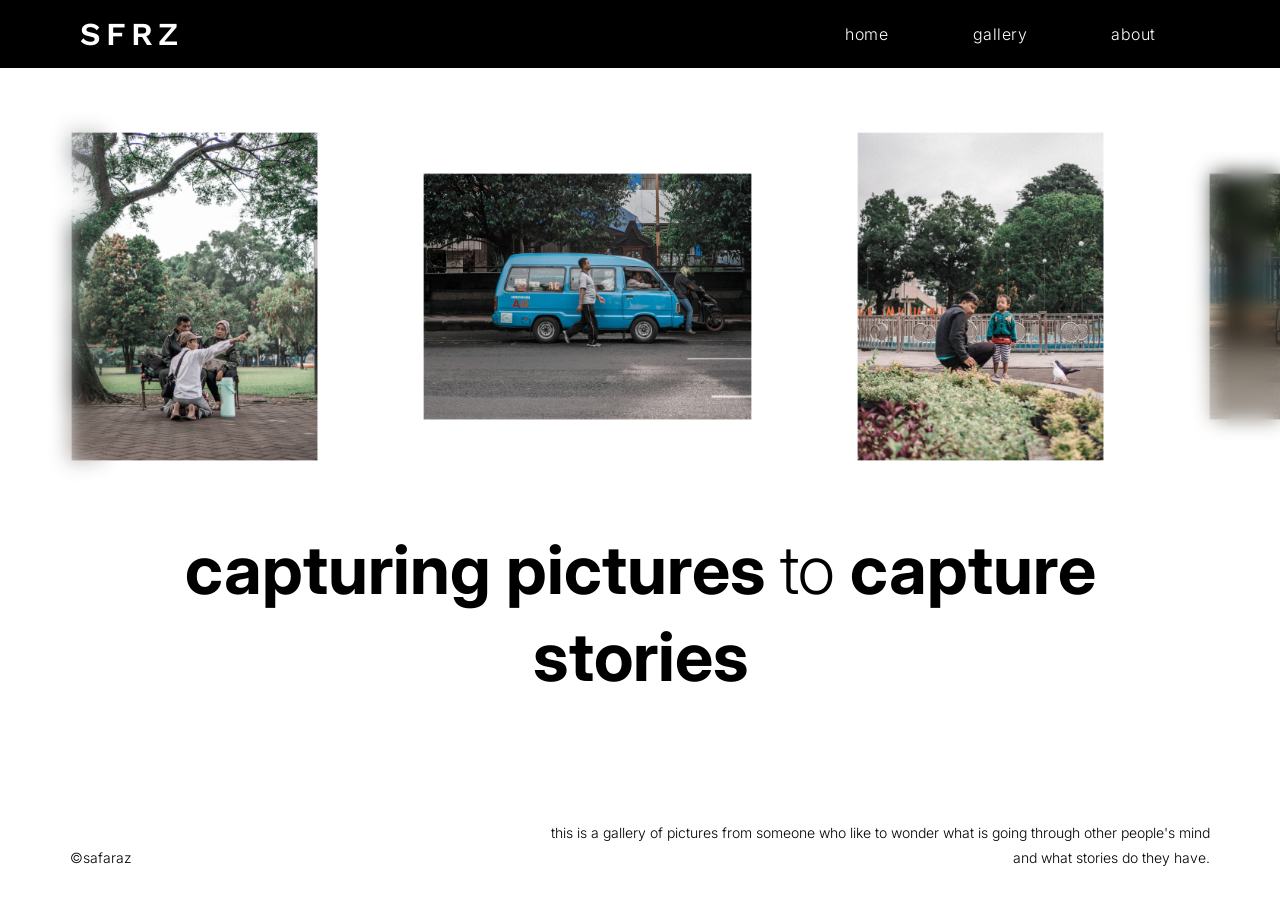
==== index.html @ 1890e8b4 "Home page done, gallery page done, about page done. Commit before adding loading feature" ====
<!DOCTYPE html>
<html lang="en">

<head>
    <meta charset="UTF-8">
    <meta name="viewport" content="width=device-width, initial-scale=1.0">
    <title>SFRZ</title>
    <link rel="preconnect" href="https://fonts.googleapis.com">
    <link rel="preconnect" href="https://fonts.gstatic.com" crossorigin>
    <link href="https://fonts.googleapis.com/css2?family=Montserrat:ital,wght@0,100..900;1,100..900&display=swap" rel="stylesheet">
    <link rel="preload" as="style" href="https://fonts.googleapis.com/css2?family=Work+Sans:wght@100..900&display=swap">
    <link href="https://fonts.googleapis.com/css2?family=Work+Sans:wght@100..900&display=swap" rel="stylesheet">
    <link rel="preload" as="style"
        href="https://fonts.googleapis.com/css2?family=Inter:ital,opsz,wght@0,14..32,100..900;1,14..32,100..900&display=swap">
    <link href="https://fonts.googleapis.com/css2?family=Inter:ital,opsz,wght@0,14..32,100..900;1,14..32,100..900&display=swap" rel="stylesheet">
    <link href="https://fonts.googleapis.com/css2?family=Epilogue:ital,wght@0,100..900;1,100..900&display=swap" rel="stylesheet">
    <link
        href="https://fonts.googleapis.com/css2?family=Poppins:ital,wght@0,300;0,400;0,500;0,600;0,700;0,800;1,300;1,400;1,500;1,600;1,700;1,800&display=swap"
        rel="stylesheet">
    <link href="https://fonts.googleapis.com/css2?family=Mona+Sans:ital,wght@0,200..900;1,200..900&display=swap" rel="stylesheet">
    <link rel="stylesheet" href="https://cdnjs.cloudflare.com/ajax/libs/font-awesome/6.6.0/css/all.min.css"
        integrity="sha512-Kc323vGBEqzTmouAECnVceyQqyqdsSiqLQISBL29aUW4U/M7pSPA/gEUZQqv1cwx4OnYxTxve5UMg5GT6L4JJg==" crossorigin="anonymous"
        referrerpolicy="no-referrer" />
    <link rel="icon" type="image/png" href="assets/favicon/favicon-96x96.png" sizes="96x96" />
    <link rel="icon" type="image/svg+xml" href="assets/favicon/favicon.svg" />
    <link rel="shortcut icon" href="assets/favicon/favicon.ico" />
    <link rel="apple-touch-icon" sizes="180x180" href="assets/favicon/apple-touch-icon.png" />
    <meta name="apple-mobile-web-app-title" content="SFRZ" />
    <link rel="manifest" href="assets/favicon/site.webmanifest" />
    <link rel="stylesheet" href="style.css">
</head>

<body>
    <header>
        <nav class="navbar">
            <div class="navbar-container">
                <div class="logo-and-toggler">
                    <a class="logo" href="index.html">SFRZ</a>
                    <button type="button" class="navmenu-toggler" id="navmenu-toggler">
                        <i class="fas fa-bars"></i>
                    </button>
                </div>
                <div class="collapsable-nav nav-collapse">
                    <ul class="navmenu">
                        <li class="nav-item">
                            <a href="/index.html" class="nav-link">Home</a>
                        </li>
                        <li class="nav-item">
                            <a href="/gallery.html" class="nav-link">Gallery</a>
                        </li>
                        <li class="nav-item">
                            <a href="/about.html" class="nav-link">About</a>
                        </li>
                    </ul>
                </div>
            </div>
        </nav>
    </header>
    <main>
        <div class="main-container">
            <div class="img-container">
                <div class="img-slider">
                    <img src="assets/img/1.jpg" alt="">
                    <img src="assets/img/2.jpg" alt="">
                    <img src="assets/img/3.jpg" alt="">
                    <img src="assets/img/4.jpg" alt="">
                    <img src="assets/img/5.jpg" alt="">
                    <img src="assets/img/6.jpg" alt="">
                </div>
                <div class="img-slider">
                    <img src="assets/img/1.jpg" alt="">
                    <img src="assets/img/2.jpg" alt="">
                    <img src="assets/img/3.jpg" alt="">
                    <img src="assets/img/4.jpg" alt="">
                    <img src="assets/img/5.jpg" alt="">
                    <img src="assets/img/6.jpg" alt="">
                </div>
            </div>
            <div class="hero-container">
                <div class="hero-text">
                    <h1>Capturing<span class="pictures-link"><a href="/gallery.html"> Pictures </a></span><span class="thin-font">to</span><br>
                        Capture
                        <span class="stories-link"><a href="/about.html"> Stories</a></span>
                    </h1>
                    <!-- <p>this is a gallery of pictures from someone who like to wonder what is going through other people's mind and what stories they
                        have.</p> -->
                    <!-- <a href="/gallery.html">See More <i class="fa-solid fa-arrow-right" style="margin-left: 5px;"></i></a> -->
                </div>
            </div>
            <div class="footer-container">
                <!-- <p class="description">this is a gallery of pictures from someone who like to wonder what stories all this stranger has</p> -->
                <p class="copyright">©safaraz</p>
                <p class="description">this is a gallery of pictures from someone who like to wonder what is going through other people's mind and
                    what stories do they have.</p>
            </div>
        </div>
    </main>
    <footer>

    </footer>
    <script src="script.js"></script>
</body>

</html>
---- style.css ----
* {
  margin: 0;
  padding: 0;
  box-sizing: border-box;
}

:root {
}

/* Default */
h1,
h2,
h3,
h4,
h5,
h6,
p,
a {
  font-family: "Inter", Helvetica, Arial, sans-serif;
  font-optical-sizing: auto;
  font-style: normal;
}

a {
  text-decoration: none;
  color: black;
}

body {
  margin-top: 56px;
  height: calc(100vh - 56px);
}

/* Navbar */
.navbar {
  position: fixed;
  top: 0;
  width: 100%;
  height: 56px;
  z-index: 999;
  background-color: black;
}

.navbar-container {
  height: 100%;
  width: 100%;
}

.logo-and-toggler {
  display: flex;
  justify-content: space-between;
  align-items: center;
  padding: 0 40px;
  height: 100%;
}

.logo {
  font-family: "Work Sans", sans-serif;
  font-optical-sizing: auto;
  font-weight: 600;
  color: white;
  font-size: 28px;
  letter-spacing: 4px;
}

.navmenu-toggler {
  border: none;
  background: none;
  color: white;
  font-size: 24px;
  padding: 5px 8px;
  border-radius: 5px;
  cursor: pointer;
  -webkit-tap-highlight-color: transparent;
}

.navmenu-toggler:hover {
  background-color: rgb(55, 55, 55);
  transition: all 0.4s ease;
}

.navmenu-toggler:active {
  color: black;
  background-color: rgb(70, 70, 70);
  transition: all 0.4s ease;
}

.collapsable-nav {
  overflow: hidden;
  transition: all 0.5s ease;
}

.nav-collapse {
  height: 0;
}

.nav-show {
  height: 180px;
}

.navmenu {
  background-color: rgb(55, 55, 55);
  height: 100%;
  display: flex;
  flex-direction: column;
  justify-content: space-around;
}

.nav-item {
  list-style-type: none;
  height: 100%;
  width: 100%;
}

.nav-link {
  color: white;
  height: 100%;
  width: 100%;
  display: flex;
  align-items: center;
  justify-content: center;
  text-transform: lowercase;
  letter-spacing: 0.5px;
  font-weight: 300;
  font-size: 16px;
  /* font-size: 16px;
  font-family: "Montserrat", Helvetica, Arial, sans-serif; */
}

.nav-link:hover {
  background-color: grey;
}

/* Hero */
.main-container {
  height: calc(100vh - 56px);
  display: flex;
  flex-direction: column;
  align-items: center;
}

.hero-container {
  display: flex;
  align-items: center;
  height: 25%;
  width: 100%;
}

.hero-text {
  padding: 0 30px 30px 30px;
  display: flex;
  flex-direction: column;
  justify-content: start;
  align-items: end;
  text-align: right;
  position: relative;
  height: 100%;
  width: 100%;
}

.hero-text h1 {
  font-weight: 700;
  text-transform: lowercase;
  font-size: 8.3vw;
  line-height: 10.79vw;
}

.hero-text span.pictures-link,
.hero-text span.stories-link {
  position: relative;
}

.hero-text span.pictures-link a:hover,
.hero-text span.stories-link a:hover {
  color: grey;
}

.hero-text span.pictures-link a::before,
.hero-text span.stories-link a::before,
.hero-text span.stories-link a::after {
  position: absolute;
  font-size: 2.7vw;
  line-height: 2.7vw;
  text-align: right;
  color: grey;
  transition-delay: 0s;
  transition-duration: 0.3s;
  opacity: 0;
}

.hero-text span.pictures-link a::before {
  content: "see more";
  top: 4vw;
  right: 2.4vw;
}

.hero-text span.stories-link a::before {
  content: "read \00a0\00a0\00a0\00a0 a little";
  top: 4vw;
  right: 0.3vw;
}

.hero-text span.stories-link a::after {
  content: "about me";
  position: absolute;
  bottom: 3vw;
  right: 0.3vw;
}

.hero-text span.pictures-link a:hover::before,
.hero-text span.stories-link a:hover::before {
  opacity: 1;
  transform: translateY(-4vw);
  -webkit-transform: translateY(-4vw);
}

.hero-text span.stories-link a:hover::after {
  opacity: 1;
  transform: translateY(4.5vw);
  -webkit-transform: translateY(4.5vw);
}

.hero-text h1 span.thin-font {
  font-weight: 300;
}

/* .hero-text p {
  margin-top: 10px;
  font-size: 0.75rem;
  font-weight: 300;
  line-height: 1.2rem;
  text-align: right;
}

.hero-text a.button-link {
  margin-top: 15px;
  display: inline-block;
  background-color: black;
  color: white;
  padding: 10px 15px;
  border-radius: 50px;
  font-size: 0.8rem;
  text-align: center;
} */

.img-container {
  height: 60%;
  width: 100%;
  overflow: hidden;
  white-space: nowrap;
  display: flex;
  align-items: center;
  position: relative;
}

.img-container::before,
.img-container::after {
  content: "";
  position: absolute;
  top: 0;
  width: 60px;
  height: 100%;
  backdrop-filter: blur(10px);
  -webkit-backdrop-filter: blur(10px);
  z-index: 99;
}

.img-container::before {
  left: 0;
  mask: linear-gradient(90deg, black 40%, transparent);
  -webkit-mask: linear-gradient(90deg, black 40%, transparent);
}

.img-container::after {
  right: -1px;
  mask: linear-gradient(270deg, black 40%, transparent);
  -webkit-mask: linear-gradient(270deg, black 40%, transparent);
}

.img-slider {
  display: inline-block;
  animation: 30s slide-x infinite linear;
  height: 85%;
}

.img-slider img {
  height: 100%;
  width: auto;
}

/* Footer */
.footer-container {
  padding: 0 30px 30px 30px;
  display: flex;
  justify-content: end;
  width: 100%;
  height: 15%;
  align-items: end;
  font-size: 10px;
  font-weight: 300;
  line-height: 18px;
}

.footer-container .copyright {
  width: 28%;
  text-align: left;
}

.footer-container .description {
  width: 72%;
  text-align: right;
}

@media only screen and (max-height: 450px) {
  .img-container {
    height: 45%;
  }

  .hero-container {
    height: 30%;
  }

  .footer-container {
    height: 25%;
  }
}

@media only screen and (min-width: 431px) {
  .img-container {
    height: 50%;
  }

  .hero-container {
    height: 35%;
  }

  .hero-text {
    align-items: center;
    text-align: center;
  }

  .hero-text h1 {
    font-size: clamp(21px, 4.9vw, 42px);
  }

  .hero-text h1 br {
    display: none;
  }

  .hero-text span.pictures-link a::before,
  .hero-text span.stories-link a::before,
  .hero-text span.stories-link a::after {
    font-size: clamp(0px, 1.6vw, 13.7px);
    line-height: clamp(0px, 1.6vw, 13.7px);
  }

  .hero-text span.pictures-link a::before,
  .hero-text span.stories-link a::before {
    top: 3vw;
  }
  .hero-text span.pictures-link a::before {
    right: 1.5vw;
  }

  .hero-text span.stories-link a::before {
    right: 0.2vw;
  }

  .hero-text span.stories-link a::after {
    bottom: 2vw;
    right: 0.2vw;
  }

  .hero-text span.pictures-link a:hover::before,
  .hero-text span.stories-link a:hover::before {
    transform: translateY(-3vw);
    -webkit-transform: translateY(-3vw);
  }

  .hero-text span.stories-link a:hover::after {
    transform: translateY(3vw);
    -webkit-transform: translateY(3vw);
  }

  .footer-container {
    font-size: clamp(0px, 1.6vw, 11px);
    line-height: clamp(0px, 2.88vw, 19.8px);
  }
  .footer-container .copyright {
    width: 30%;
  }

  .footer-container .description {
    width: 70%;
  }
}

@media only screen and (min-height: 575px) and (min-width: 431px) and (max-width: 767px) {
  .hero-text {
    align-items: end;
    text-align: right;
  }

  .hero-text h1 {
    font-size: clamp(21px, 8vw, 61px);
    line-height: clamp(30px, 11.2vw, 79.3px);
  }

  .hero-text h1 br {
    display: block;
  }

  .hero-text span.pictures-link a::before,
  .hero-text span.stories-link a::before,
  .hero-text span.stories-link a::after {
    font-size: clamp(0px, 2.6vw, 20px);
    line-height: clamp(0px, 2.6vw, 20px);
  }

  .hero-text span.pictures-link a::before,
  .hero-text span.stories-link a::before {
    top: 3vw;
  }
  .hero-text span.pictures-link a::before {
    right: 2.16vw;
  }

  .hero-text span.stories-link a::before {
    right: 0.5vw;
  }

  .hero-text span.stories-link a::after {
    bottom: 2vw;
    right: 0.5vw;
  }

  .hero-text span.pictures-link a:hover::before,
  .hero-text span.stories-link a:hover::before {
    transform: translateY(-3vw);
    -webkit-transform: translateY(-3vw);
  }

  .hero-text span.stories-link a:hover::after {
    transform: translateY(3.5vw);
    -webkit-transform: translateY(3.5vw);
  }

  .footer-container {
    font-size: clamp(0px, 2vw, 12px);
    line-height: clamp(0px, 3.6vw, 21.6px);
  }
}

/* For Landscape Tablet and Up  */
@media only screen and (min-width: 768px) {
  body {
    margin-top: 68px;
    height: calc(100vh - 68px);
  }

  /* Navbar */
  .navbar {
    height: 68px;
    display: flex;
    justify-content: center;
  }

  .navbar-container {
    max-width: 1200px;
    display: flex;
    justify-content: space-between;
    align-items: center;
  }

  .logo {
    font-size: 32px;
    letter-spacing: 5px;
  }

  .navmenu-toggler {
    display: none;
  }

  .collapsable-nav {
    overflow: visible;
    width: 40%;
    height: 100%;
    padding: 0 40px;
  }

  .navmenu {
    flex-direction: row;
    background-color: black;
  }

  .nav-link:hover {
    background-color: rgb(31, 31, 31);
  }

  /* Hero */
  .main-container {
    height: calc(100vh - 68px);
    max-width: 1200px;
    margin: auto;
  }

  .hero-text {
    align-items: end;
    text-align: right;
  }

  .hero-text h1 {
    font-size: clamp(42px, 5.5vw, 57px);
  }

  /* .hero-text p {
    margin-top: 10px;
    width: 60%;
    font-size: 1.1rem;
    line-height: 1.8rem;
  } */

  /* 0,3272727273 */
  .hero-text span.pictures-link a::before,
  .hero-text span.stories-link a::before,
  .hero-text span.stories-link a::after {
    font-size: clamp(0px, 1.8vw, 18.6px);
    line-height: clamp(0px, 1.8vw, 18.6px);
  }

  .hero-text span.pictures-link a::before,
  .hero-text span.stories-link a::before {
    top: 3vw;
  }
  .hero-text span.pictures-link a::before {
    right: 1.5vw;
  }

  .hero-text span.stories-link a::before {
    right: 0.2vw;
  }

  .hero-text span.stories-link a::after {
    bottom: 2vw;
    right: 0.2vw;
  }

  .hero-text span.pictures-link a:hover::before,
  .hero-text span.stories-link a:hover::before {
    transform: translateY(-3vw);
    -webkit-transform: translateY(-3vw);
  }

  .hero-text span.stories-link a:hover::after {
    transform: translateY(3vw);
    -webkit-transform: translateY(3vw);
  }

  .img-container {
    width: 100vw;
  }

  .img-container::before,
  .img-container::after {
    width: 120px;
  }

  .img-slider img {
    height: 100%;
    width: auto;
  }

  .footer-container {
    font-size: clamp(0px, 1.6vw, 14px);
    line-height: clamp(0px, 2.88vw, 25.2px);
  }

  .footer-container .copyright {
    width: 35%;
  }
  .footer-container .description {
    width: 65%;
  }
}

@media only screen and (min-height: 800px) and (min-width: 768px) and (max-width: 1023px) {
  .hero-text h1 {
    font-size: clamp(0px, 8vw, 76px);
    line-height: clamp(0px, 11.2vw, 106.4px);
  }

  .hero-text h1 br {
    display: block;
  }

  .hero-text span.pictures-link a::before,
  .hero-text span.stories-link a::before,
  .hero-text span.stories-link a::after {
    font-size: clamp(0px, 2.6vw, 24.8px);
    line-height: clamp(0px, 2.6vw, 24.8px);
  }

  .hero-text span.pictures-link a::before,
  .hero-text span.stories-link a::before {
    top: 3vw;
  }
  .hero-text span.pictures-link a::before {
    right: 2.16vw;
  }

  .hero-text span.stories-link a::before {
    right: 0.8vw;
  }

  .hero-text span.stories-link a::after {
    bottom: 1.5vw;
    right: 0.8vw;
  }

  .hero-text span.pictures-link a:hover::before,
  .hero-text span.stories-link a:hover::before {
    transform: translateY(-3vw);
    -webkit-transform: translateY(-3vw);
  }

  .hero-text span.stories-link a:hover::after {
    transform: translateY(3vw);
    -webkit-transform: translateY(3vw);
  }
}

@media only screen and (min-width: 1024px) {
  .img-container {
    height: 55%;
  }
  .hero-container {
    height: 30%;
  }

  .hero-text {
    align-items: center;
    text-align: center;
  }

  .hero-text h1 {
    font-size: clamp(0px, 5.5vw, 68px);
    line-height: clamp(0px, 11.2vw, 87.78px);
  }

  .hero-text span.pictures-link a::before,
  .hero-text span.stories-link a::before,
  .hero-text span.stories-link a::after {
    font-size: clamp(0px, 1.8vw, 22.2px);
    line-height: clamp(0px, 1.8vw, 22.2px);
  }

  .hero-text span.pictures-link a::before,
  .hero-text span.stories-link a::before {
    top: 3vw;
  }
  .hero-text span.pictures-link a::before {
    right: 1.3vw;
  }

  .hero-text span.stories-link a::before {
    right: 0.4vw;
  }

  .hero-text span.stories-link a::after {
    bottom: 2.3vw;
    right: 0.4vw;
  }

  .hero-text span.pictures-link a:hover::before,
  .hero-text span.stories-link a:hover::before {
    transform: translateY(-3vw);
    -webkit-transform: translateY(-3vw);
  }

  .hero-text span.stories-link a:hover::after {
    transform: translateY(3vw);
    -webkit-transform: translateY(3vw);
  }

  .footer-container {
    height: 15%;
  }

  .footer-container .copyright {
    width: 40%;
  }
  .footer-container .description {
    width: 60%;
  }
}

@media only screen and (max-height: 360px) {
  .img-container {
    height: 100%;
  }
  .hero-container {
    height: 30%;
  }
  .hero-text {
    justify-content: center;
  }
  .footer-container {
    display: none;
  }
}

@media only screen and (min-width: 1024px) and (max-height: 450px) {
  .img-container {
    height: 100%;
  }
  .hero-container {
    height: 30%;
  }
  .hero-text {
    justify-content: center;
  }
  .footer-container {
    display: none;
  }
}

@keyframes slide-y {
  from {
    transform: translateY(0);
  }
  to {
    transform: translateY(-100%);
  }
}
@keyframes slide-x {
  from {
    transform: translateX(0);
  }
  to {
    transform: translateX(-100%);
  }
}

@keyframes drift {
  from {
    transform: rotate(0deg);
  }
  from {
    transform: rotate(360deg);
  }
}
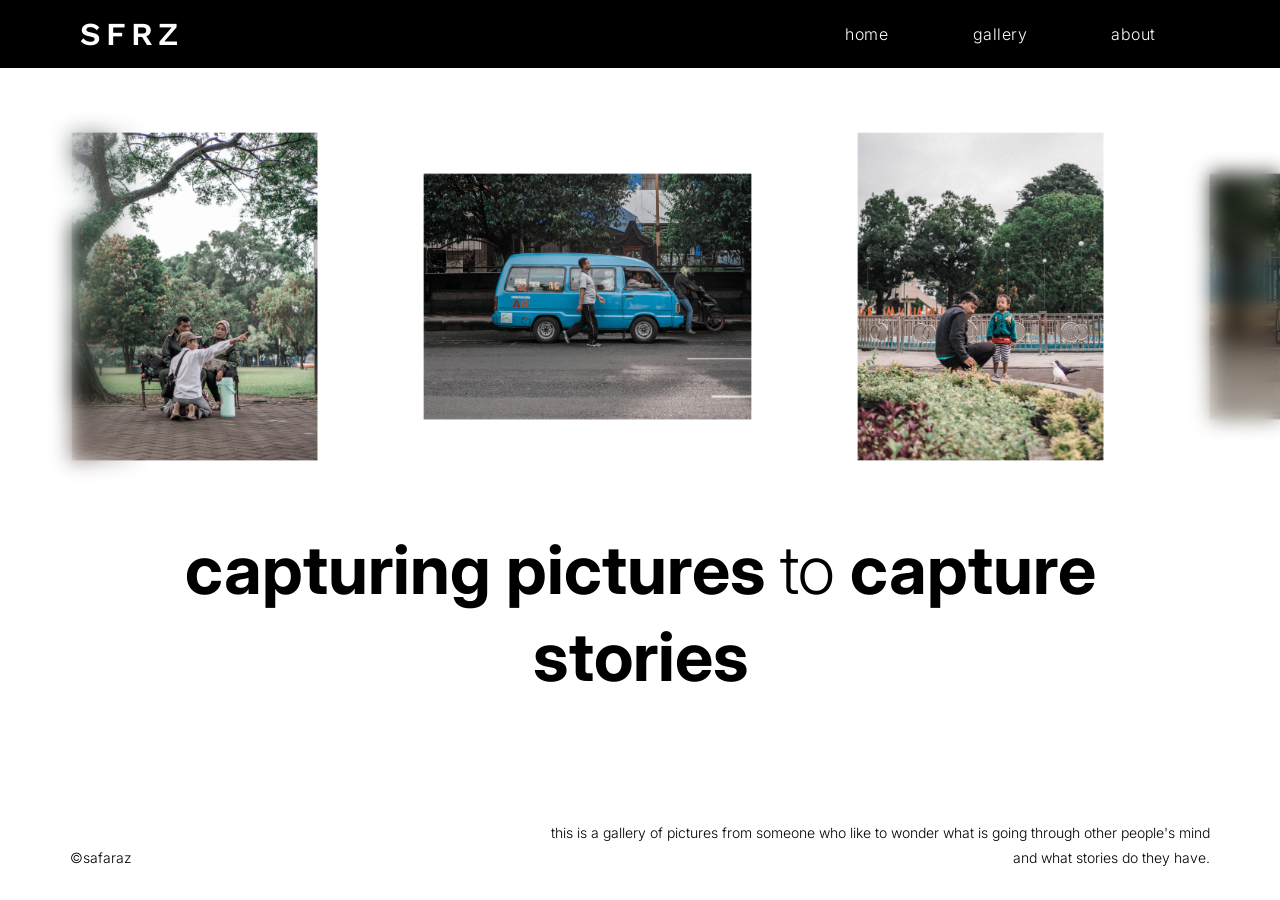
==== commit 64936f62: "Loading on Home and About done, fix lightbox bug" ====
--- a/index.html
+++ b/index.html
@@ -58,7 +58,7 @@
     </header>
     <main>
         <div class="main-container">
-            <div class="img-container">
+            <!-- <div class="img-container">
                 <div class="img-slider">
                     <img src="assets/img/1.jpg" alt="">
                     <img src="assets/img/2.jpg" alt="">
@@ -74,6 +74,48 @@
                     <img src="assets/img/4.jpg" alt="">
                     <img src="assets/img/5.jpg" alt="">
                     <img src="assets/img/6.jpg" alt="">
+                </div>
+            </div> -->
+            <div class="img-container">
+                <div class="img-slider">
+                    <div class="img-wrapper img-skeleton img-potrait">
+                        <img src="assets/img/1.jpg" alt="" loading="lazy">
+                    </div>
+                    <div class="img-wrapper img-skeleton img-landscape">
+                        <img src="assets/img/2.jpg" alt="" loading="lazy">
+                    </div>
+                    <div class="img-wrapper img-skeleton img-potrait">
+                        <img src="assets/img/3.jpg" alt="" loading="lazy">
+                    </div>
+                    <div class="img-wrapper img-skeleton img-landscape">
+                        <img src="assets/img/4.jpg" alt="" loading="lazy">
+                    </div>
+                    <div class="img-wrapper img-skeleton img-potrait">
+                        <img src="assets/img/5.jpg" alt="" loading="lazy">
+                    </div>
+                    <div class="img-wrapper img-skeleton img-landscape">
+                        <img src="assets/img/6.jpg" alt="" loading="lazy">
+                    </div>
+                </div>
+                <div class="img-slider">
+                    <div class="img-wrapper img-skeleton img-potrait">
+                        <img src="assets/img/1.jpg" alt="" loading="lazy">
+                    </div>
+                    <div class="img-wrapper img-skeleton img-landscape">
+                        <img src="assets/img/2.jpg" alt="" loading="lazy">
+                    </div>
+                    <div class="img-wrapper img-skeleton img-potrait">
+                        <img src="assets/img/3.jpg" alt="" loading="lazy">
+                    </div>
+                    <div class="img-wrapper img-skeleton img-landscape">
+                        <img src="assets/img/4.jpg" alt="" loading="lazy">
+                    </div>
+                    <div class="img-wrapper img-skeleton img-potrait">
+                        <img src="assets/img/5.jpg" alt="" loading="lazy">
+                    </div>
+                    <div class="img-wrapper img-skeleton img-landscape">
+                        <img src="assets/img/6.jpg" alt="" loading="lazy">
+                    </div>
                 </div>
             </div>
             <div class="hero-container">
--- a/style.css
+++ b/style.css
@@ -278,14 +278,75 @@
 }
 
 .img-slider {
-  display: inline-block;
+  /* display: inline-block; */
   animation: 30s slide-x infinite linear;
   height: 85%;
 }
 
-.img-slider img {
+.img-container:hover .img-slider {
+  animation-play-state: paused;
+}
+
+.img-wrapper {
   height: 100%;
   width: auto;
+  aspect-ratio: 1;
+  display: inline-block;
+}
+
+.img-wrapper img {
+  height: 100%;
+  width: auto;
+  opacity: 0;
+  transition: opacity 0.5s ease-in-out;
+}
+
+.img-wrapper.loaded img {
+  opacity: 1;
+}
+
+.img-skeleton {
+  /* width: 100%; */
+  /* aspect-ratio: 1 / 1; */
+  position: relative;
+  overflow: hidden;
+}
+
+.img-skeleton::before {
+  position: absolute;
+  top: 50%;
+  left: 50%;
+  transform: translate(-50%, -50%);
+  content: "";
+  background-color: #aaaaaa;
+  z-index: -1;
+  /* animation: skeleton-loading 1s linear infinite alternate; */
+}
+
+.img-skeleton.img-potrait::before {
+  width: 64%;
+  height: 85%;
+}
+
+.img-skeleton.img-landscape::before {
+  width: 85%;
+  height: 64%;
+}
+
+.img-skeleton::after {
+  position: absolute;
+  inset: 0;
+  transform: translateX(-100%);
+  background-image: linear-gradient(
+    90deg,
+    rgba(255, 255, 255, 0) 0,
+    rgba(255, 255, 255, 0.2) 20%,
+    rgba(255, 255, 255, 0.6) 60%,
+    rgba(255, 255, 255, 0)
+  );
+  animation: shimmer 1.6s infinite;
+  content: "";
+  z-index: -1;
 }
 
 /* Footer */
@@ -562,7 +623,7 @@
 
   .img-container::before,
   .img-container::after {
-    width: 120px;
+    width: 150px;
   }
 
   .img-slider img {
@@ -749,3 +810,9 @@
     transform: rotate(360deg);
   }
 }
+
+@keyframes shimmer {
+  100% {
+    transform: translateX(100%);
+  }
+}
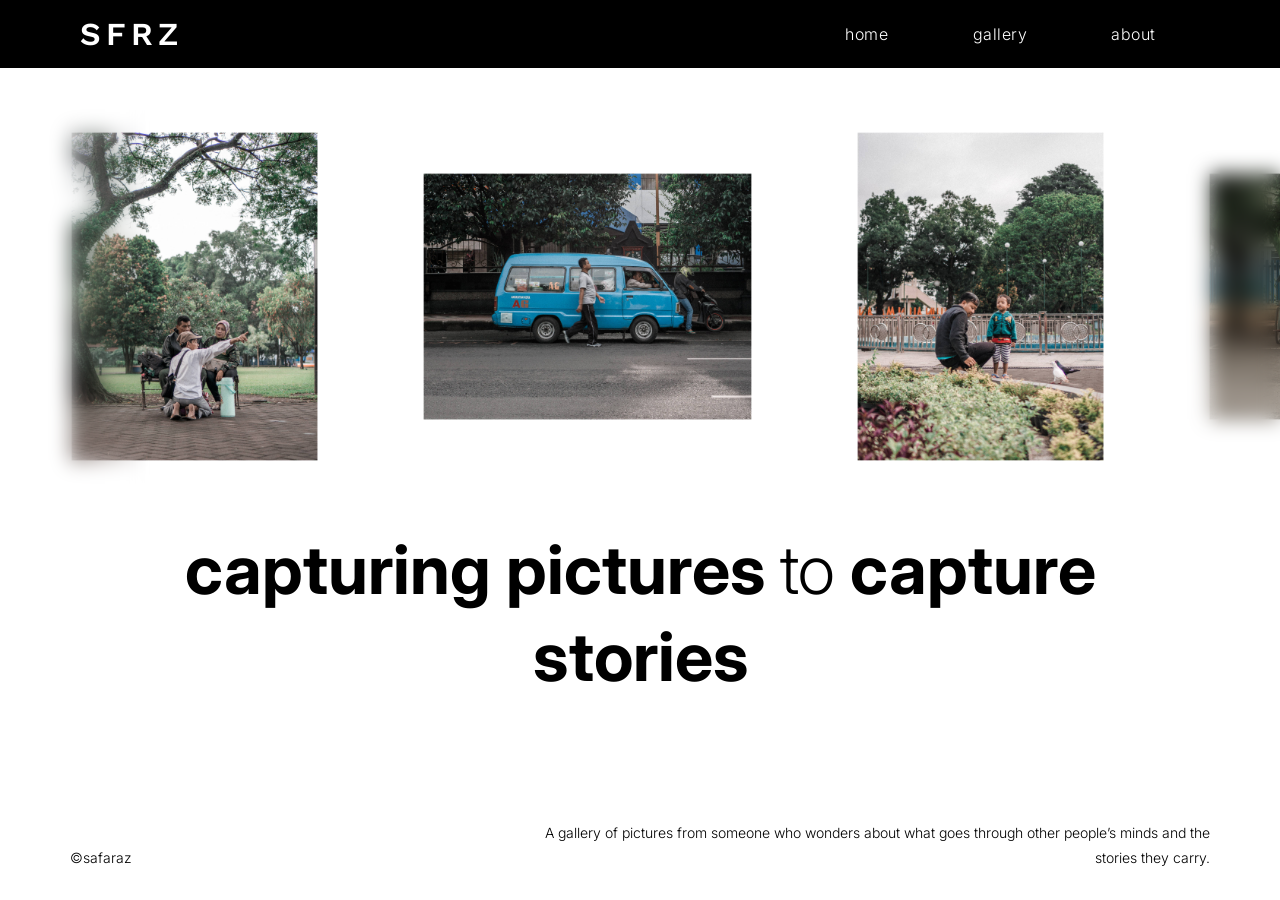
==== commit 814e31b2: "Update footer text on home page" ====
--- a/index.html
+++ b/index.html
@@ -7,27 +7,22 @@
     <title>SFRZ</title>
     <link rel="preconnect" href="https://fonts.googleapis.com">
     <link rel="preconnect" href="https://fonts.gstatic.com" crossorigin>
-    <link href="https://fonts.googleapis.com/css2?family=Montserrat:ital,wght@0,100..900;1,100..900&display=swap" rel="stylesheet">
     <link rel="preload" as="style" href="https://fonts.googleapis.com/css2?family=Work+Sans:wght@100..900&display=swap">
     <link href="https://fonts.googleapis.com/css2?family=Work+Sans:wght@100..900&display=swap" rel="stylesheet">
     <link rel="preload" as="style"
         href="https://fonts.googleapis.com/css2?family=Inter:ital,opsz,wght@0,14..32,100..900;1,14..32,100..900&display=swap">
     <link href="https://fonts.googleapis.com/css2?family=Inter:ital,opsz,wght@0,14..32,100..900;1,14..32,100..900&display=swap" rel="stylesheet">
-    <link href="https://fonts.googleapis.com/css2?family=Epilogue:ital,wght@0,100..900;1,100..900&display=swap" rel="stylesheet">
-    <link
-        href="https://fonts.googleapis.com/css2?family=Poppins:ital,wght@0,300;0,400;0,500;0,600;0,700;0,800;1,300;1,400;1,500;1,600;1,700;1,800&display=swap"
-        rel="stylesheet">
-    <link href="https://fonts.googleapis.com/css2?family=Mona+Sans:ital,wght@0,200..900;1,200..900&display=swap" rel="stylesheet">
     <link rel="stylesheet" href="https://cdnjs.cloudflare.com/ajax/libs/font-awesome/6.6.0/css/all.min.css"
         integrity="sha512-Kc323vGBEqzTmouAECnVceyQqyqdsSiqLQISBL29aUW4U/M7pSPA/gEUZQqv1cwx4OnYxTxve5UMg5GT6L4JJg==" crossorigin="anonymous"
         referrerpolicy="no-referrer" />
-    <link rel="icon" type="image/png" href="assets/favicon/favicon-96x96.png" sizes="96x96" />
-    <link rel="icon" type="image/svg+xml" href="assets/favicon/favicon.svg" />
-    <link rel="shortcut icon" href="assets/favicon/favicon.ico" />
-    <link rel="apple-touch-icon" sizes="180x180" href="assets/favicon/apple-touch-icon.png" />
+    <link rel="icon" type="image/png" href="/assets/favicon/favicon-96x96.png" sizes="96x96" />
+    <link rel="icon" type="image/svg+xml" href="/assets/favicon/favicon.svg" />
+    <link rel="shortcut icon" href="/assets/favicon/favicon.ico" />
+    <link rel="apple-touch-icon" sizes="180x180" href="/assets/favicon/apple-touch-icon.png" />
     <meta name="apple-mobile-web-app-title" content="SFRZ" />
-    <link rel="manifest" href="assets/favicon/site.webmanifest" />
-    <link rel="stylesheet" href="style.css">
+    <link rel="manifest" href="/assets/favicon/site.webmanifest" />
+    <link rel="stylesheet" href="/css/main.css">
+    <link rel="stylesheet" href="/css/index.css">
 </head>
 
 <body>
@@ -35,7 +30,7 @@
         <nav class="navbar">
             <div class="navbar-container">
                 <div class="logo-and-toggler">
-                    <a class="logo" href="index.html">SFRZ</a>
+                    <a class="logo" href="/">SFRZ</a>
                     <button type="button" class="navmenu-toggler" id="navmenu-toggler">
                         <i class="fas fa-bars"></i>
                     </button>
@@ -43,13 +38,13 @@
                 <div class="collapsable-nav nav-collapse">
                     <ul class="navmenu">
                         <li class="nav-item">
-                            <a href="/index.html" class="nav-link">Home</a>
+                            <a href="/" class="nav-link">Home</a>
                         </li>
                         <li class="nav-item">
-                            <a href="/gallery.html" class="nav-link">Gallery</a>
+                            <a href="/gallery" class="nav-link">Gallery</a>
                         </li>
                         <li class="nav-item">
-                            <a href="/about.html" class="nav-link">About</a>
+                            <a href="/about" class="nav-link">About</a>
                         </li>
                     </ul>
                 </div>
@@ -58,89 +53,71 @@
     </header>
     <main>
         <div class="main-container">
-            <!-- <div class="img-container">
-                <div class="img-slider">
-                    <img src="assets/img/1.jpg" alt="">
-                    <img src="assets/img/2.jpg" alt="">
-                    <img src="assets/img/3.jpg" alt="">
-                    <img src="assets/img/4.jpg" alt="">
-                    <img src="assets/img/5.jpg" alt="">
-                    <img src="assets/img/6.jpg" alt="">
-                </div>
-                <div class="img-slider">
-                    <img src="assets/img/1.jpg" alt="">
-                    <img src="assets/img/2.jpg" alt="">
-                    <img src="assets/img/3.jpg" alt="">
-                    <img src="assets/img/4.jpg" alt="">
-                    <img src="assets/img/5.jpg" alt="">
-                    <img src="assets/img/6.jpg" alt="">
-                </div>
-            </div> -->
             <div class="img-container">
                 <div class="img-slider">
                     <div class="img-wrapper img-skeleton img-potrait">
-                        <img src="assets/img/1.jpg" alt="" loading="lazy">
+                        <img src="/assets/img/1.jpg" alt="" loading="lazy">
                     </div>
                     <div class="img-wrapper img-skeleton img-landscape">
-                        <img src="assets/img/2.jpg" alt="" loading="lazy">
+                        <img src="/assets/img/2.jpg" alt="" loading="lazy">
                     </div>
                     <div class="img-wrapper img-skeleton img-potrait">
-                        <img src="assets/img/3.jpg" alt="" loading="lazy">
+                        <img src="/assets/img/3.jpg" alt="" loading="lazy">
                     </div>
                     <div class="img-wrapper img-skeleton img-landscape">
-                        <img src="assets/img/4.jpg" alt="" loading="lazy">
+                        <img src="/assets/img/4.jpg" alt="" loading="lazy">
                     </div>
                     <div class="img-wrapper img-skeleton img-potrait">
-                        <img src="assets/img/5.jpg" alt="" loading="lazy">
+                        <img src="/assets/img/5.jpg" alt="" loading="lazy">
                     </div>
                     <div class="img-wrapper img-skeleton img-landscape">
-                        <img src="assets/img/6.jpg" alt="" loading="lazy">
+                        <img src="/assets/img/6.jpg" alt="" loading="lazy">
                     </div>
                 </div>
                 <div class="img-slider">
                     <div class="img-wrapper img-skeleton img-potrait">
-                        <img src="assets/img/1.jpg" alt="" loading="lazy">
+                        <img src="/assets/img/1.jpg" alt="" loading="lazy">
                     </div>
                     <div class="img-wrapper img-skeleton img-landscape">
-                        <img src="assets/img/2.jpg" alt="" loading="lazy">
+                        <img src="/assets/img/2.jpg" alt="" loading="lazy">
                     </div>
                     <div class="img-wrapper img-skeleton img-potrait">
-                        <img src="assets/img/3.jpg" alt="" loading="lazy">
+                        <img src="/assets/img/3.jpg" alt="" loading="lazy">
                     </div>
                     <div class="img-wrapper img-skeleton img-landscape">
-                        <img src="assets/img/4.jpg" alt="" loading="lazy">
+                        <img src="/assets/img/4.jpg" alt="" loading="lazy">
                     </div>
                     <div class="img-wrapper img-skeleton img-potrait">
-                        <img src="assets/img/5.jpg" alt="" loading="lazy">
+                        <img src="/assets/img/5.jpg" alt="" loading="lazy">
                     </div>
                     <div class="img-wrapper img-skeleton img-landscape">
-                        <img src="assets/img/6.jpg" alt="" loading="lazy">
+                        <img src="/assets/img/6.jpg" alt="" loading="lazy">
                     </div>
                 </div>
             </div>
             <div class="hero-container">
                 <div class="hero-text">
-                    <h1>Capturing<span class="pictures-link"><a href="/gallery.html"> Pictures </a></span><span class="thin-font">to</span><br>
+                    <h1>Capturing<span class="pictures-link"><a href="/gallery"> Pictures </a></span><span class="thin-font">to</span><br>
                         Capture
-                        <span class="stories-link"><a href="/about.html"> Stories</a></span>
+                        <span class="stories-link"><a href="/about"> Stories</a></span>
                     </h1>
-                    <!-- <p>this is a gallery of pictures from someone who like to wonder what is going through other people's mind and what stories they
-                        have.</p> -->
-                    <!-- <a href="/gallery.html">See More <i class="fa-solid fa-arrow-right" style="margin-left: 5px;"></i></a> -->
                 </div>
             </div>
             <div class="footer-container">
-                <!-- <p class="description">this is a gallery of pictures from someone who like to wonder what stories all this stranger has</p> -->
                 <p class="copyright">©safaraz</p>
-                <p class="description">this is a gallery of pictures from someone who like to wonder what is going through other people's mind and
-                    what stories do they have.</p>
+                <p class="description">A gallery of pictures from someone who wonders about what goes through other people’s minds 
+                    and the stories they carry.</p>
             </div>
         </div>
     </main>
     <footer>
 
     </footer>
-    <script src="script.js"></script>
+    <script src="/js/main.js"></script>
+    <script>
+        window.va = window.va || function () { (window.vaq = window.vaq || []).push(arguments); };
+    </script>
+    <script defer src="/_vercel/insights/script.js"></script>
 </body>
 
-</html>+</html>
--- a/css/main.css
+++ b/css/main.css
@@ -0,0 +1,179 @@
+* {
+  margin: 0;
+  padding: 0;
+  box-sizing: border-box;
+}
+
+/* Default */
+h1,
+h2,
+h3,
+h4,
+h5,
+h6,
+p,
+a {
+  font-family: "Inter", Helvetica, Arial, sans-serif;
+  font-optical-sizing: auto;
+  font-style: normal;
+}
+
+a {
+  text-decoration: none;
+  color: black;
+}
+
+body {
+  margin-top: 56px;
+  height: calc(100vh - 56px);
+}
+
+/* Navbar */
+.navbar {
+  position: fixed;
+  top: 0;
+  width: 100%;
+  height: 56px;
+  z-index: 999;
+  background-color: black;
+}
+
+.navbar-container {
+  height: 100%;
+  width: 100%;
+}
+
+.logo-and-toggler {
+  display: flex;
+  justify-content: space-between;
+  align-items: center;
+  padding: 0 40px;
+  height: 100%;
+}
+
+.logo {
+  font-family: "Work Sans", sans-serif;
+  font-optical-sizing: auto;
+  font-weight: 600;
+  color: white;
+  font-size: 28px;
+  letter-spacing: 4px;
+}
+
+.navmenu-toggler {
+  border: none;
+  background: none;
+  color: white;
+  font-size: 24px;
+  padding: 5px 8px;
+  border-radius: 5px;
+  cursor: pointer;
+  -webkit-tap-highlight-color: transparent;
+}
+
+.navmenu-toggler:hover {
+  background-color: rgb(55, 55, 55);
+  transition: all 0.4s ease;
+}
+
+.navmenu-toggler:active {
+  color: black;
+  background-color: rgb(70, 70, 70);
+  transition: all 0.4s ease;
+}
+
+.collapsable-nav {
+  overflow: hidden;
+  transition: all 0.5s ease;
+}
+
+.nav-collapse {
+  height: 0;
+}
+
+.nav-show {
+  height: 180px;
+}
+
+.navmenu {
+  background-color: rgb(55, 55, 55);
+  height: 100%;
+  display: flex;
+  flex-direction: column;
+  justify-content: space-around;
+}
+
+.nav-item {
+  list-style-type: none;
+  height: 100%;
+  width: 100%;
+}
+
+.nav-link {
+  color: white;
+  height: 100%;
+  width: 100%;
+  display: flex;
+  align-items: center;
+  justify-content: center;
+  text-transform: lowercase;
+  letter-spacing: 0.5px;
+  font-weight: 300;
+  font-size: 16px;
+}
+
+.nav-link:hover {
+  background-color: grey;
+}
+
+@media only screen and (min-width: 768px) {
+  body {
+    margin-top: 68px;
+    height: calc(100vh - 68px);
+  }
+
+  /* Navbar */
+  .navbar {
+    height: 68px;
+    display: flex;
+    justify-content: center;
+  }
+
+  .navbar-container {
+    max-width: 1200px;
+    display: flex;
+    justify-content: space-between;
+    align-items: center;
+  }
+
+  .logo {
+    font-size: 32px;
+    letter-spacing: 5px;
+  }
+
+  .navmenu-toggler {
+    display: none;
+  }
+
+  .collapsable-nav {
+    overflow: visible;
+    width: 40%;
+    height: 100%;
+    padding: 0 40px;
+  }
+
+  .navmenu {
+    flex-direction: row;
+    background-color: black;
+  }
+
+  .nav-link:hover {
+    background-color: rgb(31, 31, 31);
+  }
+}
+
+@keyframes shimmer {
+  100% {
+    transform: translateX(100%);
+  }
+}
--- a/css/index.css
+++ b/css/index.css
@@ -0,0 +1,590 @@
+/* Main */
+.main-container {
+  height: calc(100vh - 56px);
+  display: flex;
+  flex-direction: column;
+  align-items: center;
+}
+
+/* Hero Text */
+.hero-container {
+  display: flex;
+  align-items: center;
+  height: 25%;
+  width: 100%;
+}
+
+.hero-text {
+  padding: 0 30px 30px 30px;
+  display: flex;
+  flex-direction: column;
+  justify-content: start;
+  align-items: end;
+  text-align: right;
+  position: relative;
+  height: 100%;
+  width: 100%;
+}
+
+.hero-text h1 {
+  font-weight: 700;
+  text-transform: lowercase;
+  font-size: 8.3vw;
+  line-height: 10.79vw;
+}
+
+.hero-text span.pictures-link,
+.hero-text span.stories-link {
+  position: relative;
+}
+
+.hero-text span.pictures-link a:hover,
+.hero-text span.stories-link a:hover {
+  color: grey;
+}
+
+.hero-text span.pictures-link a::before,
+.hero-text span.stories-link a::before,
+.hero-text span.stories-link a::after {
+  position: absolute;
+  font-size: 2.7vw;
+  line-height: 2.7vw;
+  text-align: right;
+  color: grey;
+  transition-delay: 0s;
+  transition-duration: 0.3s;
+  opacity: 0;
+}
+
+.hero-text span.pictures-link a::before {
+  content: "see more";
+  top: 4vw;
+  right: 2.4vw;
+}
+
+.hero-text span.stories-link a::before {
+  content: "read \00a0\00a0\00a0\00a0 a little";
+  top: 4vw;
+  right: 0.3vw;
+}
+
+.hero-text span.stories-link a::after {
+  content: "about me";
+  position: absolute;
+  bottom: 3vw;
+  right: 0.3vw;
+}
+
+.hero-text span.pictures-link a:hover::before,
+.hero-text span.stories-link a:hover::before {
+  opacity: 1;
+  transform: translateY(-4vw);
+  -webkit-transform: translateY(-4vw);
+}
+
+.hero-text span.stories-link a:hover::after {
+  opacity: 1;
+  transform: translateY(4.5vw);
+  -webkit-transform: translateY(4.5vw);
+}
+
+.hero-text h1 span.thin-font {
+  font-weight: 300;
+}
+
+/* Hero Image */
+.img-container {
+  height: 60%;
+  width: 100%;
+  overflow: hidden;
+  white-space: nowrap;
+  display: flex;
+  align-items: center;
+  position: relative;
+}
+
+.img-container::before,
+.img-container::after {
+  content: "";
+  position: absolute;
+  top: 0;
+  width: 60px;
+  height: 100%;
+  backdrop-filter: blur(10px);
+  -webkit-backdrop-filter: blur(10px);
+  z-index: 99;
+}
+
+.img-container::before {
+  left: 0;
+  mask: linear-gradient(90deg, black 40%, transparent);
+  -webkit-mask: linear-gradient(90deg, black 40%, transparent);
+}
+
+.img-container::after {
+  right: -1px;
+  mask: linear-gradient(270deg, black 40%, transparent);
+  -webkit-mask: linear-gradient(270deg, black 40%, transparent);
+}
+
+.img-slider {
+  animation: 30s slide-x infinite linear;
+  height: 85%;
+}
+
+.img-wrapper {
+  height: 100%;
+  width: auto;
+  aspect-ratio: 1;
+  display: inline-block;
+}
+
+.img-wrapper img {
+  height: 100%;
+  width: auto;
+  opacity: 0;
+  transition: opacity 0.5s ease-in-out;
+}
+
+.img-wrapper.loaded img {
+  opacity: 1;
+}
+
+.img-skeleton {
+  position: relative;
+  overflow: hidden;
+}
+
+.img-skeleton::before {
+  position: absolute;
+  top: 50%;
+  left: 50%;
+  transform: translate(-50%, -50%);
+  content: "";
+  background-color: #aaaaaa;
+  z-index: -1;
+}
+
+.img-skeleton.img-potrait::before {
+  width: 64%;
+  height: 85%;
+}
+
+.img-skeleton.img-landscape::before {
+  width: 85%;
+  height: 64%;
+}
+
+.img-skeleton::after {
+  position: absolute;
+  inset: 0;
+  transform: translateX(-100%);
+  background-image: linear-gradient(
+    90deg,
+    rgba(255, 255, 255, 0) 0,
+    rgba(255, 255, 255, 0.2) 20%,
+    rgba(255, 255, 255, 0.6) 60%,
+    rgba(255, 255, 255, 0)
+  );
+  animation: shimmer 1.6s infinite;
+  content: "";
+  z-index: -1;
+}
+
+/* Footer */
+.footer-container {
+  padding: 0 30px 30px 30px;
+  display: flex;
+  justify-content: end;
+  width: 100%;
+  height: 15%;
+  align-items: end;
+  font-size: 10px;
+  font-weight: 300;
+  line-height: 18px;
+}
+
+.footer-container .copyright {
+  width: 28%;
+  text-align: left;
+}
+
+.footer-container .description {
+  width: 72%;
+  text-align: right;
+}
+
+@media only screen and (max-height: 450px) {
+  .img-container {
+    height: 45%;
+  }
+
+  .hero-container {
+    height: 30%;
+  }
+
+  .footer-container {
+    height: 25%;
+  }
+}
+
+@media only screen and (min-width: 431px) {
+  .img-container {
+    height: 50%;
+  }
+
+  .hero-container {
+    height: 35%;
+  }
+
+  .hero-text {
+    align-items: center;
+    text-align: center;
+  }
+
+  .hero-text h1 {
+    font-size: clamp(21px, 4.9vw, 42px);
+  }
+
+  .hero-text h1 br {
+    display: none;
+  }
+
+  .hero-text span.pictures-link a::before,
+  .hero-text span.stories-link a::before,
+  .hero-text span.stories-link a::after {
+    font-size: clamp(0px, 1.6vw, 13.7px);
+    line-height: clamp(0px, 1.6vw, 13.7px);
+  }
+
+  .hero-text span.pictures-link a::before,
+  .hero-text span.stories-link a::before {
+    top: 3vw;
+  }
+  .hero-text span.pictures-link a::before {
+    right: 1.5vw;
+  }
+
+  .hero-text span.stories-link a::before {
+    right: 0.2vw;
+  }
+
+  .hero-text span.stories-link a::after {
+    bottom: 2vw;
+    right: 0.2vw;
+  }
+
+  .hero-text span.pictures-link a:hover::before,
+  .hero-text span.stories-link a:hover::before {
+    transform: translateY(-3vw);
+    -webkit-transform: translateY(-3vw);
+  }
+
+  .hero-text span.stories-link a:hover::after {
+    transform: translateY(3vw);
+    -webkit-transform: translateY(3vw);
+  }
+
+  .footer-container {
+    font-size: clamp(0px, 1.6vw, 11px);
+    line-height: clamp(0px, 2.88vw, 19.8px);
+  }
+  .footer-container .copyright {
+    width: 30%;
+  }
+
+  .footer-container .description {
+    width: 70%;
+  }
+}
+
+@media only screen and (min-height: 575px) and (min-width: 431px) and (max-width: 767px) {
+  .hero-text {
+    align-items: end;
+    text-align: right;
+  }
+
+  .hero-text h1 {
+    font-size: clamp(21px, 8vw, 61px);
+    line-height: clamp(30px, 11.2vw, 79.3px);
+  }
+
+  .hero-text h1 br {
+    display: block;
+  }
+
+  .hero-text span.pictures-link a::before,
+  .hero-text span.stories-link a::before,
+  .hero-text span.stories-link a::after {
+    font-size: clamp(0px, 2.6vw, 20px);
+    line-height: clamp(0px, 2.6vw, 20px);
+  }
+
+  .hero-text span.pictures-link a::before,
+  .hero-text span.stories-link a::before {
+    top: 3vw;
+  }
+  .hero-text span.pictures-link a::before {
+    right: 2.16vw;
+  }
+
+  .hero-text span.stories-link a::before {
+    right: 0.5vw;
+  }
+
+  .hero-text span.stories-link a::after {
+    bottom: 2vw;
+    right: 0.5vw;
+  }
+
+  .hero-text span.pictures-link a:hover::before,
+  .hero-text span.stories-link a:hover::before {
+    transform: translateY(-3vw);
+    -webkit-transform: translateY(-3vw);
+  }
+
+  .hero-text span.stories-link a:hover::after {
+    transform: translateY(3.5vw);
+    -webkit-transform: translateY(3.5vw);
+  }
+
+  .footer-container {
+    font-size: clamp(0px, 2vw, 12px);
+    line-height: clamp(0px, 3.6vw, 21.6px);
+  }
+}
+
+/* For Landscape Tablet and Up  */
+@media only screen and (min-width: 768px) {
+  /* Main */
+  .main-container {
+    height: calc(100vh - 68px);
+    max-width: 1200px;
+    margin: auto;
+  }
+
+  /* Hero Text*/
+  .hero-text {
+    align-items: end;
+    text-align: right;
+  }
+
+  .hero-text h1 {
+    font-size: clamp(42px, 5.5vw, 57px);
+  }
+
+  .hero-text span.pictures-link a::before,
+  .hero-text span.stories-link a::before,
+  .hero-text span.stories-link a::after {
+    font-size: clamp(0px, 1.8vw, 18.6px);
+    line-height: clamp(0px, 1.8vw, 18.6px);
+  }
+
+  .hero-text span.pictures-link a::before,
+  .hero-text span.stories-link a::before {
+    top: 3vw;
+  }
+  .hero-text span.pictures-link a::before {
+    right: 1.5vw;
+  }
+
+  .hero-text span.stories-link a::before {
+    right: 0.2vw;
+  }
+
+  .hero-text span.stories-link a::after {
+    bottom: 2vw;
+    right: 0.2vw;
+  }
+
+  .hero-text span.pictures-link a:hover::before,
+  .hero-text span.stories-link a:hover::before {
+    transform: translateY(-3vw);
+    -webkit-transform: translateY(-3vw);
+  }
+
+  .hero-text span.stories-link a:hover::after {
+    transform: translateY(3vw);
+    -webkit-transform: translateY(3vw);
+  }
+
+  .img-container {
+    width: 100vw;
+  }
+
+  .img-container::before,
+  .img-container::after {
+    width: 150px;
+  }
+
+  .img-slider img {
+    height: 100%;
+    width: auto;
+  }
+
+  .img-container:hover .img-slider {
+    animation-play-state: paused;
+  }
+
+  .footer-container {
+    font-size: clamp(0px, 1.6vw, 14px);
+    line-height: clamp(0px, 2.88vw, 25.2px);
+  }
+
+  .footer-container .copyright {
+    width: 35%;
+  }
+  .footer-container .description {
+    width: 65%;
+  }
+}
+
+@media only screen and (min-height: 800px) and (min-width: 768px) and (max-width: 1023px) {
+  .hero-text h1 {
+    font-size: clamp(0px, 8vw, 76px);
+    line-height: clamp(0px, 11.2vw, 106.4px);
+  }
+
+  .hero-text h1 br {
+    display: block;
+  }
+
+  .hero-text span.pictures-link a::before,
+  .hero-text span.stories-link a::before,
+  .hero-text span.stories-link a::after {
+    font-size: clamp(0px, 2.6vw, 24.8px);
+    line-height: clamp(0px, 2.6vw, 24.8px);
+  }
+
+  .hero-text span.pictures-link a::before,
+  .hero-text span.stories-link a::before {
+    top: 3vw;
+  }
+  .hero-text span.pictures-link a::before {
+    right: 2.16vw;
+  }
+
+  .hero-text span.stories-link a::before {
+    right: 0.8vw;
+  }
+
+  .hero-text span.stories-link a::after {
+    bottom: 1.5vw;
+    right: 0.8vw;
+  }
+
+  .hero-text span.pictures-link a:hover::before,
+  .hero-text span.stories-link a:hover::before {
+    transform: translateY(-3vw);
+    -webkit-transform: translateY(-3vw);
+  }
+
+  .hero-text span.stories-link a:hover::after {
+    transform: translateY(3vw);
+    -webkit-transform: translateY(3vw);
+  }
+}
+
+@media only screen and (min-width: 1024px) {
+  .img-container {
+    height: 55%;
+  }
+  .hero-container {
+    height: 30%;
+  }
+
+  .hero-text {
+    align-items: center;
+    text-align: center;
+  }
+
+  .hero-text h1 {
+    font-size: clamp(0px, 5.5vw, 68px);
+    line-height: clamp(0px, 11.2vw, 87.78px);
+  }
+
+  .hero-text span.pictures-link a::before,
+  .hero-text span.stories-link a::before,
+  .hero-text span.stories-link a::after {
+    font-size: clamp(0px, 1.8vw, 22.2px);
+    line-height: clamp(0px, 1.8vw, 22.2px);
+  }
+
+  .hero-text span.pictures-link a::before,
+  .hero-text span.stories-link a::before {
+    top: 3vw;
+  }
+  .hero-text span.pictures-link a::before {
+    right: 1.3vw;
+  }
+
+  .hero-text span.stories-link a::before {
+    right: 0.4vw;
+  }
+
+  .hero-text span.stories-link a::after {
+    bottom: 2.3vw;
+    right: 0.4vw;
+  }
+
+  .hero-text span.pictures-link a:hover::before,
+  .hero-text span.stories-link a:hover::before {
+    transform: translateY(-3vw);
+    -webkit-transform: translateY(-3vw);
+  }
+
+  .hero-text span.stories-link a:hover::after {
+    transform: translateY(3vw);
+    -webkit-transform: translateY(3vw);
+  }
+
+  .footer-container {
+    height: 15%;
+  }
+
+  .footer-container .copyright {
+    width: 40%;
+  }
+  .footer-container .description {
+    width: 60%;
+  }
+}
+
+@media only screen and (max-height: 360px) {
+  .img-container {
+    height: 100%;
+  }
+  .hero-container {
+    height: 30%;
+  }
+  .hero-text {
+    justify-content: center;
+  }
+  .footer-container {
+    display: none;
+  }
+}
+
+@media only screen and (min-width: 1024px) and (max-height: 450px) {
+  .img-container {
+    height: 100%;
+  }
+  .hero-container {
+    height: 30%;
+  }
+  .hero-text {
+    justify-content: center;
+  }
+  .footer-container {
+    display: none;
+  }
+}
+
+@keyframes slide-x {
+  from {
+    transform: translateX(0);
+  }
+  to {
+    transform: translateX(-100%);
+  }
+}
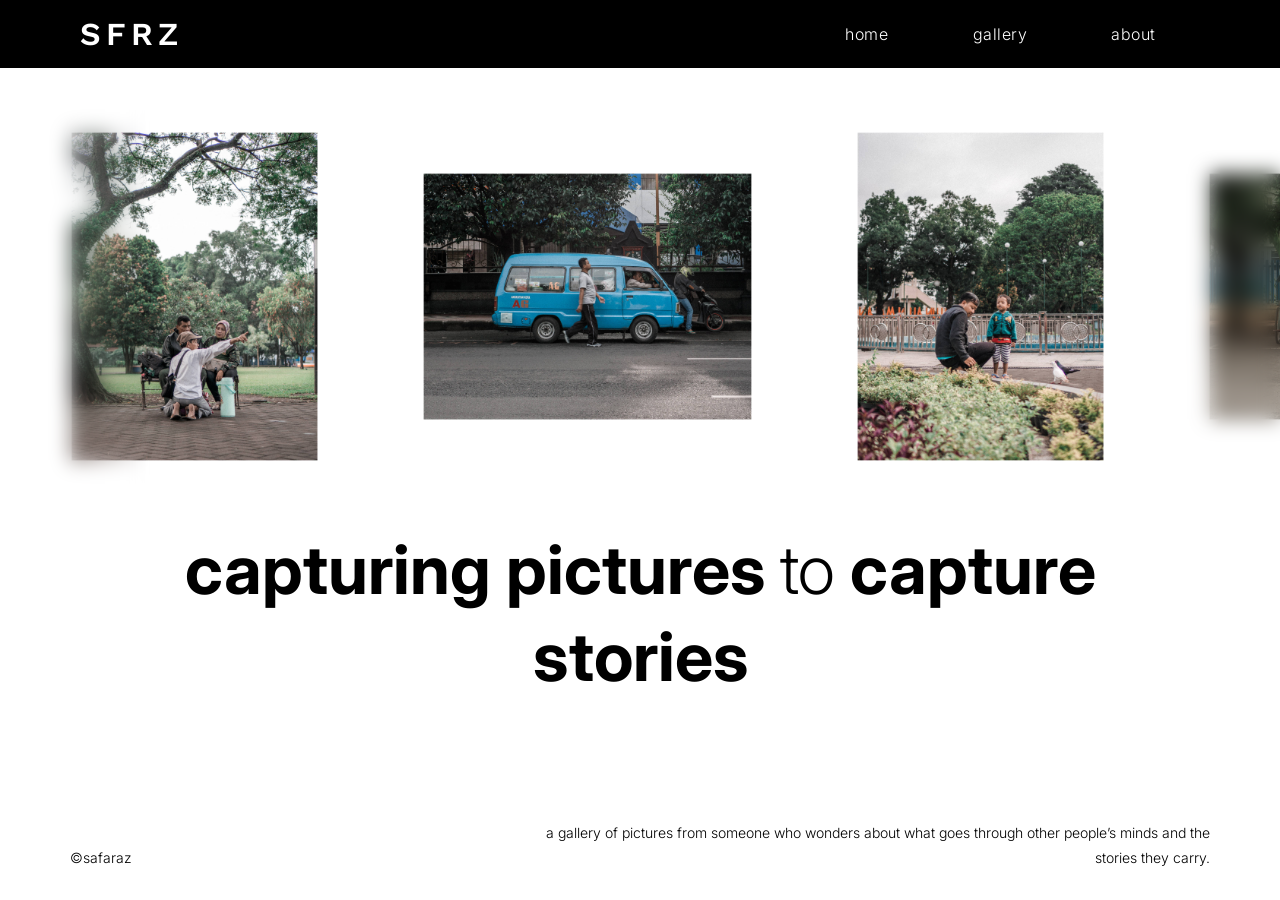
==== commit 4915be21: "Update footer text on home page" ====
--- a/index.html
+++ b/index.html
@@ -105,7 +105,7 @@
             </div>
             <div class="footer-container">
                 <p class="copyright">©safaraz</p>
-                <p class="description">A gallery of pictures from someone who wonders about what goes through other people’s minds 
+                <p class="description">a gallery of pictures from someone who wonders about what goes through other people’s minds 
                     and the stories they carry.</p>
             </div>
         </div>
